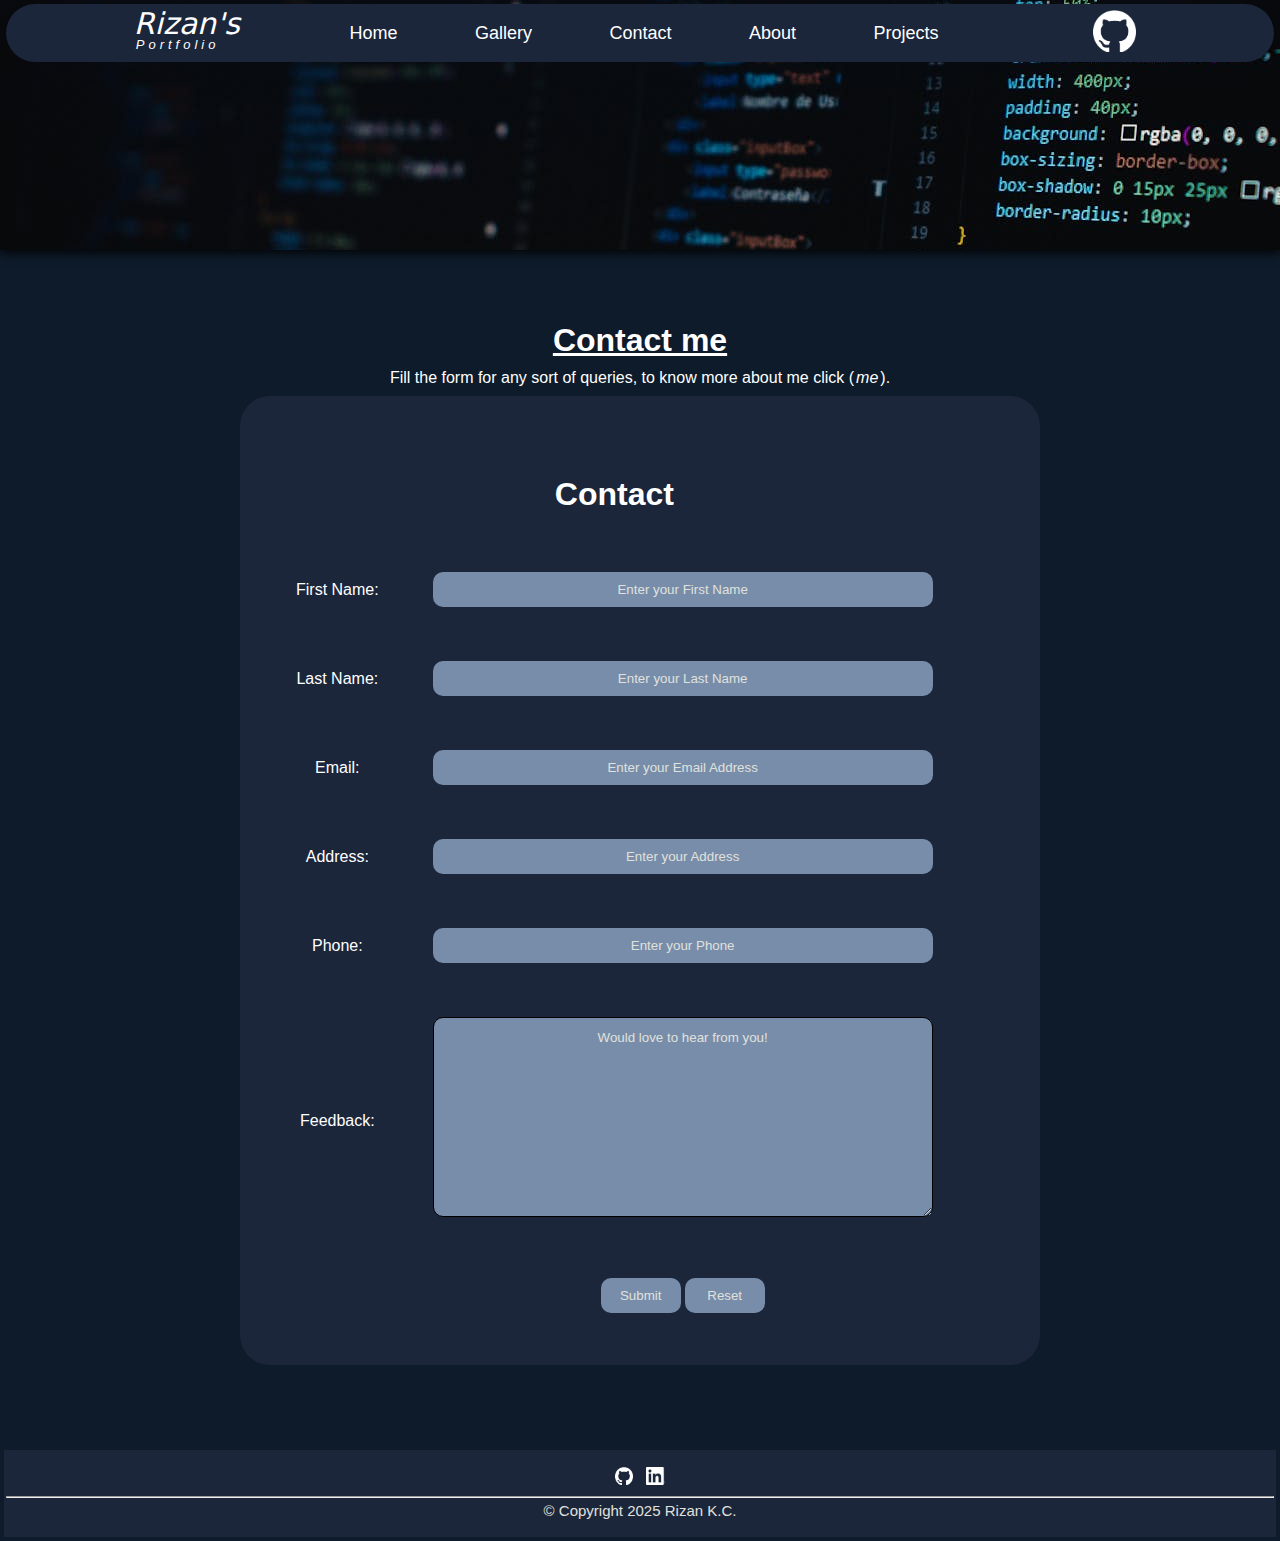
==== contact.html @ 81c0405a "feat: Added additional pages" ====
<!DOCTYPE html>
<html lang="en">
<head>
    <meta charset="UTF-8">
    <meta name="viewport" content="width=device-width, initial-scale=1.0">
    <title>Contact Me</title>
    <link rel="stylesheet" href="contact_style.css">
</head>
<body>
    <div id="header">
        <div id="logo">
            Rizan's<br>
            <span style="font-size: small; letter-spacing: 4px;">Portfolio</span>
        </div>
        <nav>
            <ul>
                <li><a href="index.html" target="_blank">Home</a></li>
                <li><a href="gallery.html" target="_blank">Gallery</a></li>
                <li><a href="contact.html" target="_blank">Contact</a></li>
                <li><a href="about.html" target="_blank">About</a></li>
                <li><a href="project.html" target="_blank">Projects</a></li>
            </ul>
        </nav>
        <a id="git" href="https://github.com/rizan-kc" target="_blank"><img src="assets/github-mark-white.png"></a>
    </div>
    <div id="background"></div>
    <h1><u>Contact me</u></h1>
    <p>Fill the form for any sort of queries, to know more about me click (<a href="about.html" target="_blank">me</a>).</p>
    <div style="display: inline-block;">
        <div id="contact_form">
            <form action="#" method="POST">
                <table cellspacing = 50>
                    <tr>
                        <td colspan="2"><h1>Contact</h1> </td>
                    </tr>
                    <tr>
                        <td><label for="first_name">First Name:</label></td>
                        <td><input type="text" placeholder="Enter your First Name" name="Fname" id="first_name" size="50" required="required"></td>
                    </tr>
                    <tr>
                        <td><label for="last_name">Last Name:</label></td>
                        <td><input type="text" placeholder="Enter your Last Name" name="Lname" id="last_name" size="50" required="required"></td>
                    </tr>
                    <tr>
                        <td><label for="mail">Email:</label></td>
                        <td><input type="email" placeholder="Enter your Email Address" name="Email" id="mail" size="50" required="required"></td>
                    </tr>
                    <tr>
                        <td><label for="address">Address:</label></td>
                        <td><input type="text" placeholder="Enter your Address" name="Address" size="50" id="address" required="required"></td>
                    </tr>
                    <tr>
                        <td><label for="phone">Phone:</label></td>
                        <td><input type="tel" placeholder="Enter your Phone" name="Phone" id="phone" required="required"></td>
                    </tr>
                    <tr>
                        <td><label for="feed">Feedback:</label></td>
                        <td><textarea placeholder="Would love to hear from you!" name="Message" id="feed"></textarea></td>
                    </tr>
                    <tr>
                        <td></td>
                        <td><input type="submit" onclick = "receiver()" style="width: 80px;"><input type="reset" style="width: 80px;"></td>
                    </tr>
                </table>
            </form>
        </div>
    </div><br><br>
    <br><br>
    <footer>
        <a href="https://github.com/rizan-kc"><img src="assets/github-mark-white.png" height = "18"></a>
        <a href="https://www.linkedin.com/in/rizan-kc-5b1583331/"><img src="assets/InBug-White.png" height = "18"></a>
        <hr>
        &#169; Copyright 2025 Rizan K.C.
    </footer> 
    <script src="contact_script.js" type="text/javascript"></script>
</body>
</html>
---- contact_style.css ----
*{
    padding: 0px;
    margin: 2px;
    font-family: sans-serif;
    line-height: 1.5;
    box-sizing: border-box;
}
body{
    text-align: center;
    color: white;
    background-color: #0d1b2a;
    box-sizing:border-box;
    overflow-x: hidden;

}
#header{
    background-color: #1b263b;
    color: white;
    display: flex;
    justify-content: space-evenly;
    border-radius: 40px;
    box-shadow: none;
    transition: box-shadow 0.3s ease;
    
}
#logo{
    width: 40px;
    height: 40px;
    font-family: system-ui, -apple-system, BlinkMacSystemFont, 'Segoe UI', Roboto, Oxygen, Ubuntu, Cantarell, 'Open Sans', 'Helvetica Neue', sans-serif;
    font-style: oblique;
    font-size: 30px;
    line-height: 0.5;
    position: relative;
    top: 10px;
    /*background-image: url();
    background-size: cover;*/   
}
ul{
    height: 50px;
    width: auto;
    border-radius: 10px;
    position: relative;
}
ul li{
    padding-left: 15px;
    display: inline-block;
    list-style-type: none;
}
ul li a{
    display: block;
    color: white;
    font-size: 18px;
    text-decoration: none;
    padding: 8px 25px;
}
ul li a:hover{
    background-color: rgb(255, 255, 255);
    border-radius: 10px;
    color: rgb(1,1, 23);
}
#git img{
    height: 42px;
    position: relative;
    right: 8px;
    top: 2px;
}
#header:hover{
    box-shadow: 0px 20px 30px #778da9;
    transition-delay: 0.0001s;
}
#background{
    height: 250px;
    width: 100vw;
    background-image: url(assets/background.jpg);
    background-size: cover;
    background-position: 0px -200px;
    
    box-shadow: 0px 2px 10px black;
    margin: 0px;
    position: relative;
    top: -64px;
    left: -4px;
    z-index:-1;
}
#contact_form{
    border-radius: 30px;
    text-align: none;
    width: 800px;
    background-color: #1b263b;
    height:auto;
    padding-top: 20px;  
}
form input{
    width: 500px;
    height: 35px;
    background-color: #778da9;
    border: 0px solid black;
    border-radius: 10px;
    text-align: center;
    color: #e0e1dd;

}
textarea{
    width: 500px;
    height: 200px;
    background-color: #778da9;
    border: 1px solid black;
    border-radius: 10px;;
    text-align: center;
    padding-top: 10px;
    color: #e0e1dd;
}
p a{
    color: white;
    text-decoration: none;
    font-style: oblique;
}
#contact_form input::placeholder, textarea::placeholder{
    color:#e0e1dd;
}
#contact_form input:hover, textarea:hover{
    box-shadow: 0px 2px 10px #778da9;
}
footer{
    height: 80%;
    width: 100%;
    background-color: #1b263b;
    color:#e0e1dd;
    font-size: 15px;
    padding: 15px 0px;
    z-index: 1;
    margin-left: 0px;
}
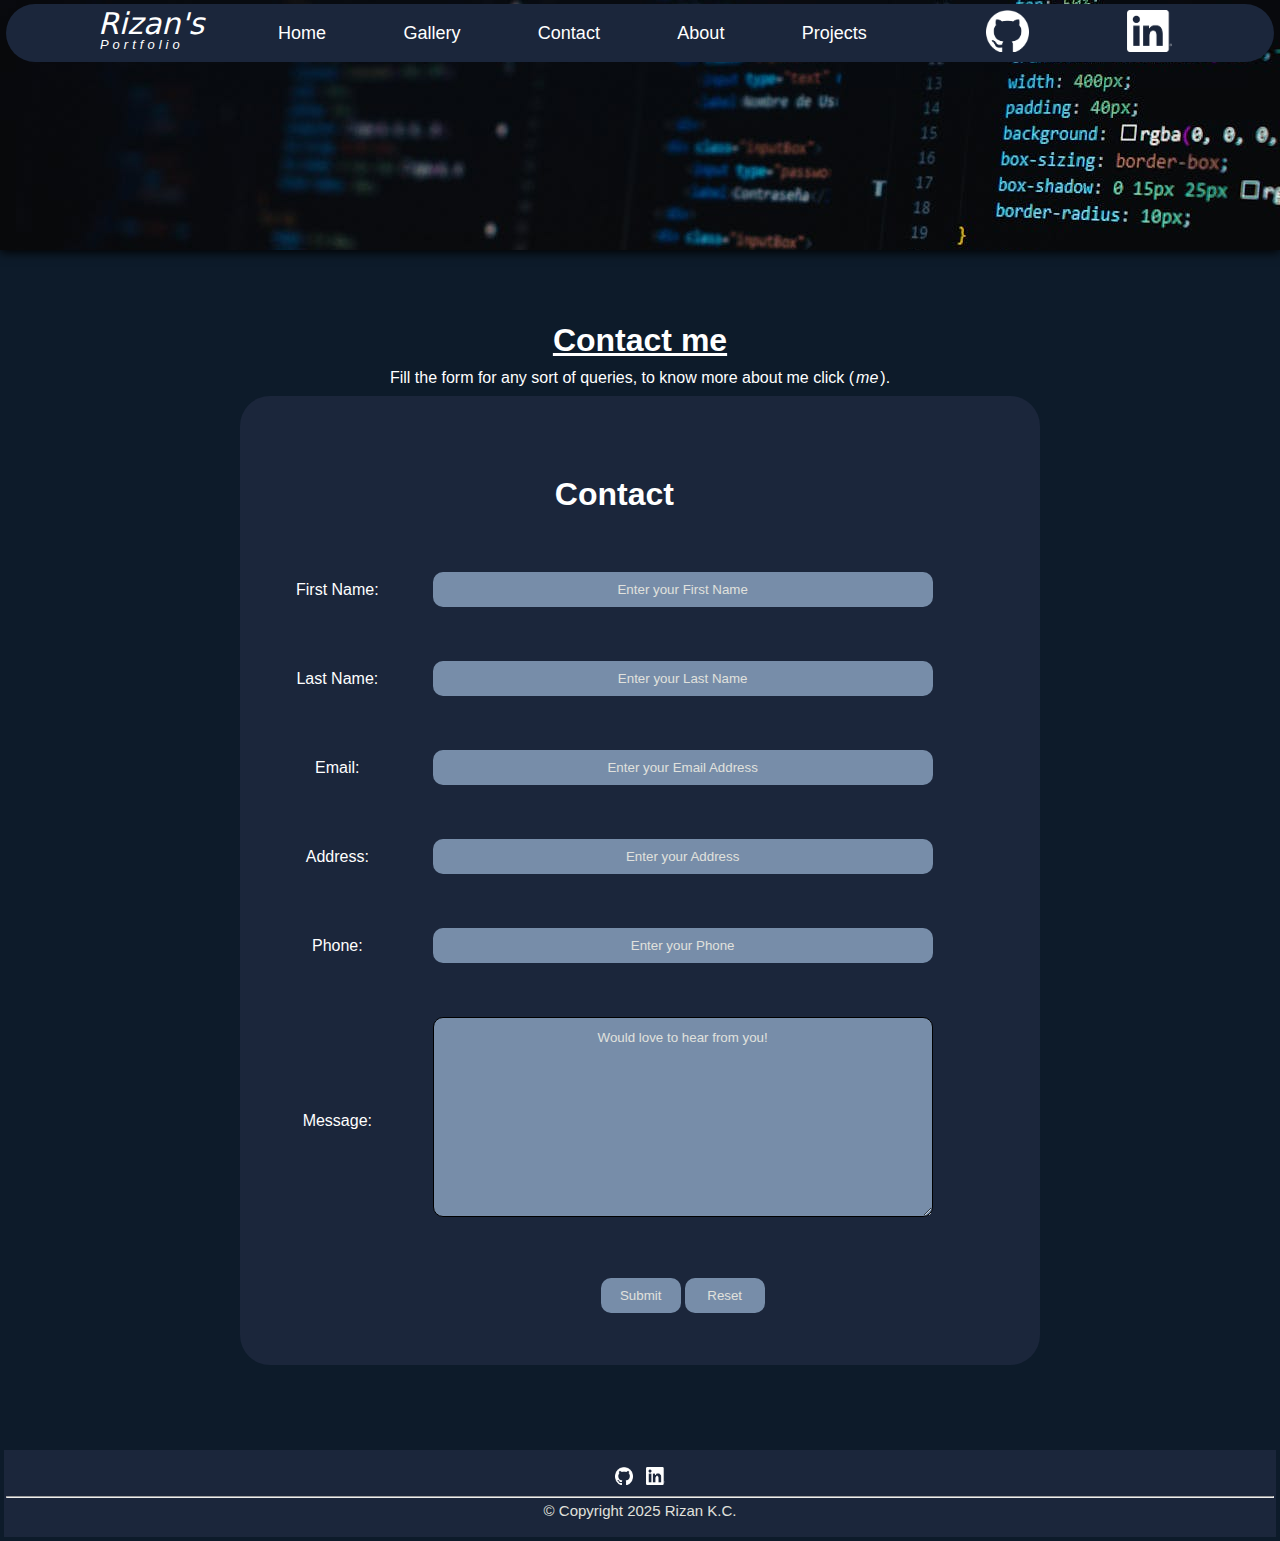
==== commit 53134e62: "feat: Modification in pages" ====
--- a/contact.html
+++ b/contact.html
@@ -16,12 +16,13 @@
             <ul>
                 <li><a href="index.html" target="_blank">Home</a></li>
                 <li><a href="gallery.html" target="_blank">Gallery</a></li>
-                <li><a href="contact.html" target="_blank">Contact</a></li>
+                <li><a href="#">Contact</a></li>
                 <li><a href="about.html" target="_blank">About</a></li>
                 <li><a href="project.html" target="_blank">Projects</a></li>
             </ul>
         </nav>
         <a id="git" href="https://github.com/rizan-kc" target="_blank"><img src="assets/github-mark-white.png"></a>
+        <a id="git" href="https://www.linkedin.com/in/rizan-kc-5b1583331/" target="_blank"><img src="assets/InBug-White.png" alt="Linked In logo"></a>
     </div>
     <div id="background"></div>
     <h1><u>Contact me</u></h1>
@@ -54,7 +55,7 @@
                         <td><input type="tel" placeholder="Enter your Phone" name="Phone" id="phone" required="required"></td>
                     </tr>
                     <tr>
-                        <td><label for="feed">Feedback:</label></td>
+                        <td><label for="feed">Message:</label></td>
                         <td><textarea placeholder="Would love to hear from you!" name="Message" id="feed"></textarea></td>
                     </tr>
                     <tr>
